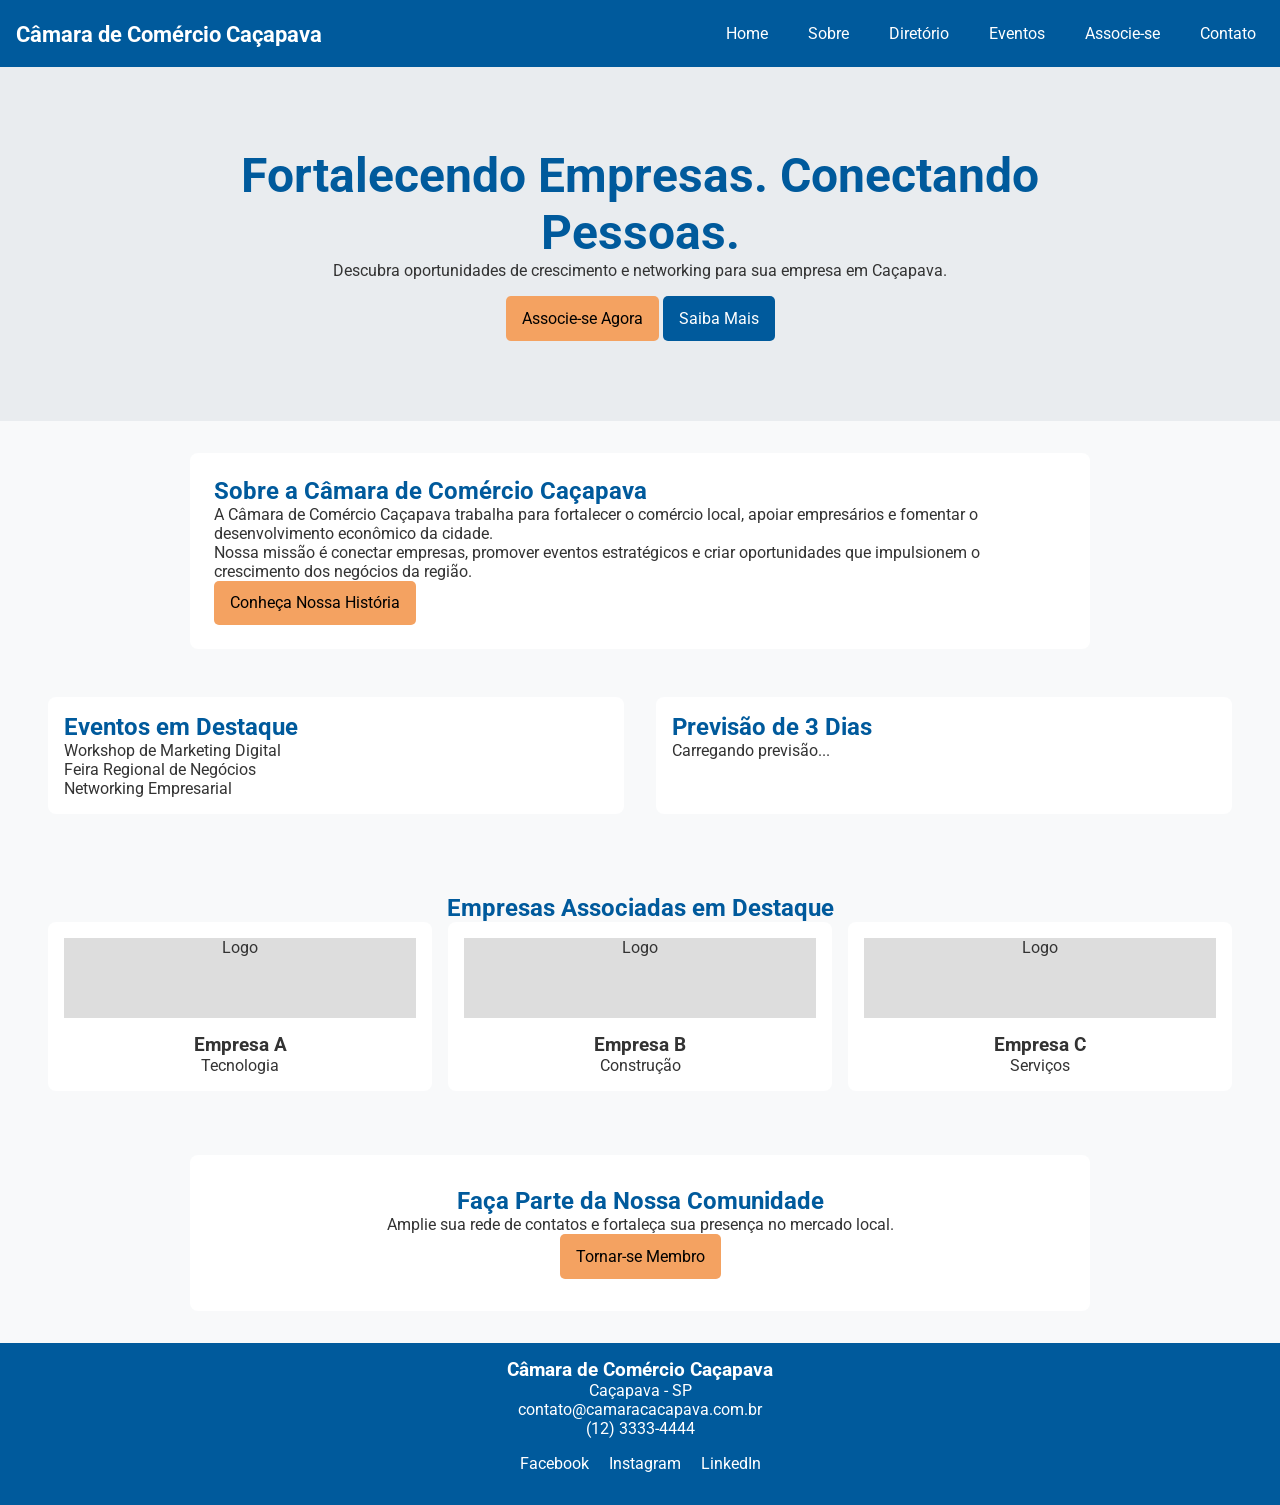
==== index.html @ 87de65bf "Tarefa do Site" ====
<!DOCTYPE html>
<html lang="pt-BR">
<head>
    <meta charset="UTF-8">
    <meta name="viewport" content="width=device-width, initial-scale=1.0">
    <title>Câmara de Comércio Caçapava</title>

    <link rel="stylesheet" href="estilos/normalize.css">
    <link rel="stylesheet" href="estilos/tela-pequena.css">
    <link rel="stylesheet" href="estilos/tela-grande.css">
   
    <link rel="preconnect" href="https://fonts.googleapis.com">
    <link rel="preconnect" href="https://fonts.gstatic.com" crossorigin>

    <link
        href="https://fonts.googleapis.com/css2?family=Roboto:wght@100;300;400;500;700;900&display=swap"
        rel="stylesheet"
    >

    <meta
        name="description"
        content="Câmara de Comércio Caçapava - Fortalecendo Empresas e Conectando Negócios."
    >

</head>

<body>

<header>

    <div class="logo">
        <h1>Câmara de Comércio Caçapava</h1>
    </div>

    <button
        id="menu-button"
        type="button"
        aria-label="Abrir menu de navegação"
        aria-expanded="false"
        aria-controls="navigation"
    >
        ☰
    </button>

    <nav
        id="navigation"
        aria-label="Navegação Principal"
    >
        <ul>
            <li><a href="index.html" aria-current="page">Home</a></li>
            <li><a href="about.html">Sobre</a></li>
            <li><a href="directory.html">Diretório</a></li>
            <li><a href="events.html">Eventos</a></li>
            <li><a href="join.html">Associe-se</a></li>
            <li><a href="contact.html">Contato</a></li>
        </ul>
    </nav>

</header>

<main>

    <section class="hero">

        <div class="hero-content">

            <h2>Fortalecendo Empresas. Conectando Pessoas.</h2>

            <p>
                Descubra oportunidades de crescimento e networking
                para sua empresa em Caçapava.
            </p>

            <div class="hero-buttons">

                <a href="join.html" class="btn btn-primary">
                    Associe-se Agora
                </a>

                <a href="about.html" class="btn btn-secondary">
                    Saiba Mais
                </a>

            </div>

        </div>

    </section>

    <section class="about">

        <div class="about-content">

            <h2>Sobre a Câmara de Comércio Caçapava</h2>

            <p>
                A Câmara de Comércio Caçapava trabalha para fortalecer
                o comércio local, apoiar empresários e fomentar o
                desenvolvimento econômico da cidade.
            </p>

            <p>
                Nossa missão é conectar empresas, promover eventos
                estratégicos e criar oportunidades que impulsionem
                o crescimento dos negócios da região.
            </p>

            <a href="about.html" class="btn btn-primary">
                Conheça Nossa História
            </a>

        </div>

    </section>

    <section class="info-grid">

        <article class="card">

            <h2>Eventos em Destaque</h2>

            <ul>
                <li>Workshop de Marketing Digital</li>
                <li>Feira Regional de Negócios</li>
                <li>Networking Empresarial</li>
            </ul>

        </article>

        <section class="card forecast">

            <h2>Previsão de 3 Dias</h2>

            <div id="forecast-container">
                <div>Carregando previsão...</div>
            </div>

        </section>

    </section>

    <section class="spotlight">

        <h2>Empresas Associadas em Destaque</h2>

        <div class="company-grid">

            <article class="company-card">

                <div class="company-logo">
                    Logo
                </div>

                <h3>Empresa A</h3>

                <p>Tecnologia</p>

            </article>

            <article class="company-card">

                <div class="company-logo">
                    Logo
                </div>

                <h3>Empresa B</h3>

                <p>Construção</p>

            </article>

            <article class="company-card">

                <div class="company-logo">
                    Logo
                </div>

                <h3>Empresa C</h3>

                <p>Serviços</p>

            </article>

        </div>

    </section>

    <section class="cta">

        <h2>Faça Parte da Nossa Comunidade</h2>

        <p>
            Amplie sua rede de contatos e fortaleça sua presença
            no mercado local.
        </p>

        <a href="join.html" class="btn btn-primary">
            Tornar-se Membro
        </a>

    </section>

</main>

<footer>

    <div class="footer-content">

        <h3>Câmara de Comércio Caçapava</h3>

        <p>Caçapava - SP</p>

        <p>contato@camaracacapava.com.br</p>

        <p>(12) 3333-4444</p>

        <div class="social-links">

            <a href="#">Facebook</a>

            <a href="#">Instagram</a>

            <a href="#">LinkedIn</a>

        </div>

        <p id="lastModified"></p>

    </div>

</footer>
<script src="script/navegacao.js"defer></script>
</body>
</html>
---- estilos/tela-pequena.css ----
body {
    font-family: Roboto, sans-serif;
    margin: 0;
    background-color: #f8f9fa;
    color: #333;
}

header {
    background-color: #005a9c;
    color: white;
    padding: 1rem;
}

.logo h1 {
    margin: 0;
    font-size: 1.4rem;
}

#menu-button {
    background: none;
    border: none;
    color: white;
    font-size: 2rem;
    cursor: pointer;
}

#navigation {
    display: none;
}

#navigation.open {
    display: block;
    width: 100%;
}


#navigation ul {
    list-style: none;
    padding: 0;
}

#navigation li {
    margin: .5rem 0;
}

#navigation a {
    color: white;
    text-decoration: none;
    display: block;
    padding: .5rem;
}

#navigation a:hover {
    background-color: #f4a261;
    color: black;
}

.hero {
    text-align: center;
    padding: 2rem 1rem;
    background-color: #e9ecef;
}

.hero h2 {
    color: #005a9c;
}

.hero-buttons {
    margin-top: 1rem;
}

.btn {
    display: inline-block;
    padding: .8rem 1rem;
    border-radius: 5px;
    text-decoration: none;
}

.btn-primary {
    background-color: #f4a261;
    color: black;
}

.btn-secondary {
    background-color: #005a9c;
    color: white;
}

.about {
    padding: 1.5rem;
    background-color: white;
}

.about h2 {
    color: #005a9c;
}

.info-grid {
    padding: 1rem;
}

.card {
    background-color: white;
    padding: 1rem;
    border-radius: 8px;
    margin-bottom: 1rem;
}

.card h2 {
    color: #005a9c;
}

.spotlight {
    padding: 1rem;
}

.spotlight h2 {
    text-align: center;
    color: #005a9c;
}

.company-card {
    background-color: white;
    padding: 1rem;
    border-radius: 8px;
    text-align: center;
    margin-bottom: 1rem;
}

.company-logo {
    height: 80px;
    background-color: #ddd;
    margin-bottom: 1rem;
}

.cta {
    text-align: center;
    background-color: white;
    padding: 2rem 1rem;
}

.cta h2 {
    color: #005a9c;
}

footer {
    background-color: #005a9c;
    color: white;
    text-align: center;
    padding: 1rem;
}

.social-links {
    margin: 1rem 0;
}

.social-links a {
    color: white;
    margin: 0 .5rem;
}
---- estilos/tela-grande.css ----
@media screen and (min-width: 768px) {

   header {
    background-color: #005a9c;
    color: white;
    padding: 1rem;

    display: flex;
    justify-content: space-between;
    align-items: center;
    flex-wrap: wrap;
}

    #menu-button {
        display: none;
    }

    #navigation {
        display: block;
    }

    #navigation ul {
        display: flex;
        align-items: center;
        gap: 1.5rem;
    }

    #navigation li {
        margin: 0;
    }

    #navigation a {
        color: white;
        text-decoration: none;
        padding: .5rem;
    }

    .hero {
        padding: 5rem 2rem;
    }

    .hero h2 {
        font-size: 3rem;
    }

    .hero-content {
        max-width: 900px;
        margin: 0 auto;
    }

    .about {
        max-width: 900px;
        margin: 2rem auto;
        border-radius: 8px;
    }

    .info-grid {
        display: grid;
        grid-template-columns: 1fr 1fr;
        gap: 2rem;
        margin: 2rem;
    }

    .company-grid {
        display: grid;
        grid-template-columns: repeat(3, 1fr);
        gap: 1rem;
    }

    .spotlight {
        margin: 2rem;
    }

    .cta {
        max-width: 900px;
        margin: 2rem auto;
        border-radius: 8px;
    }
}
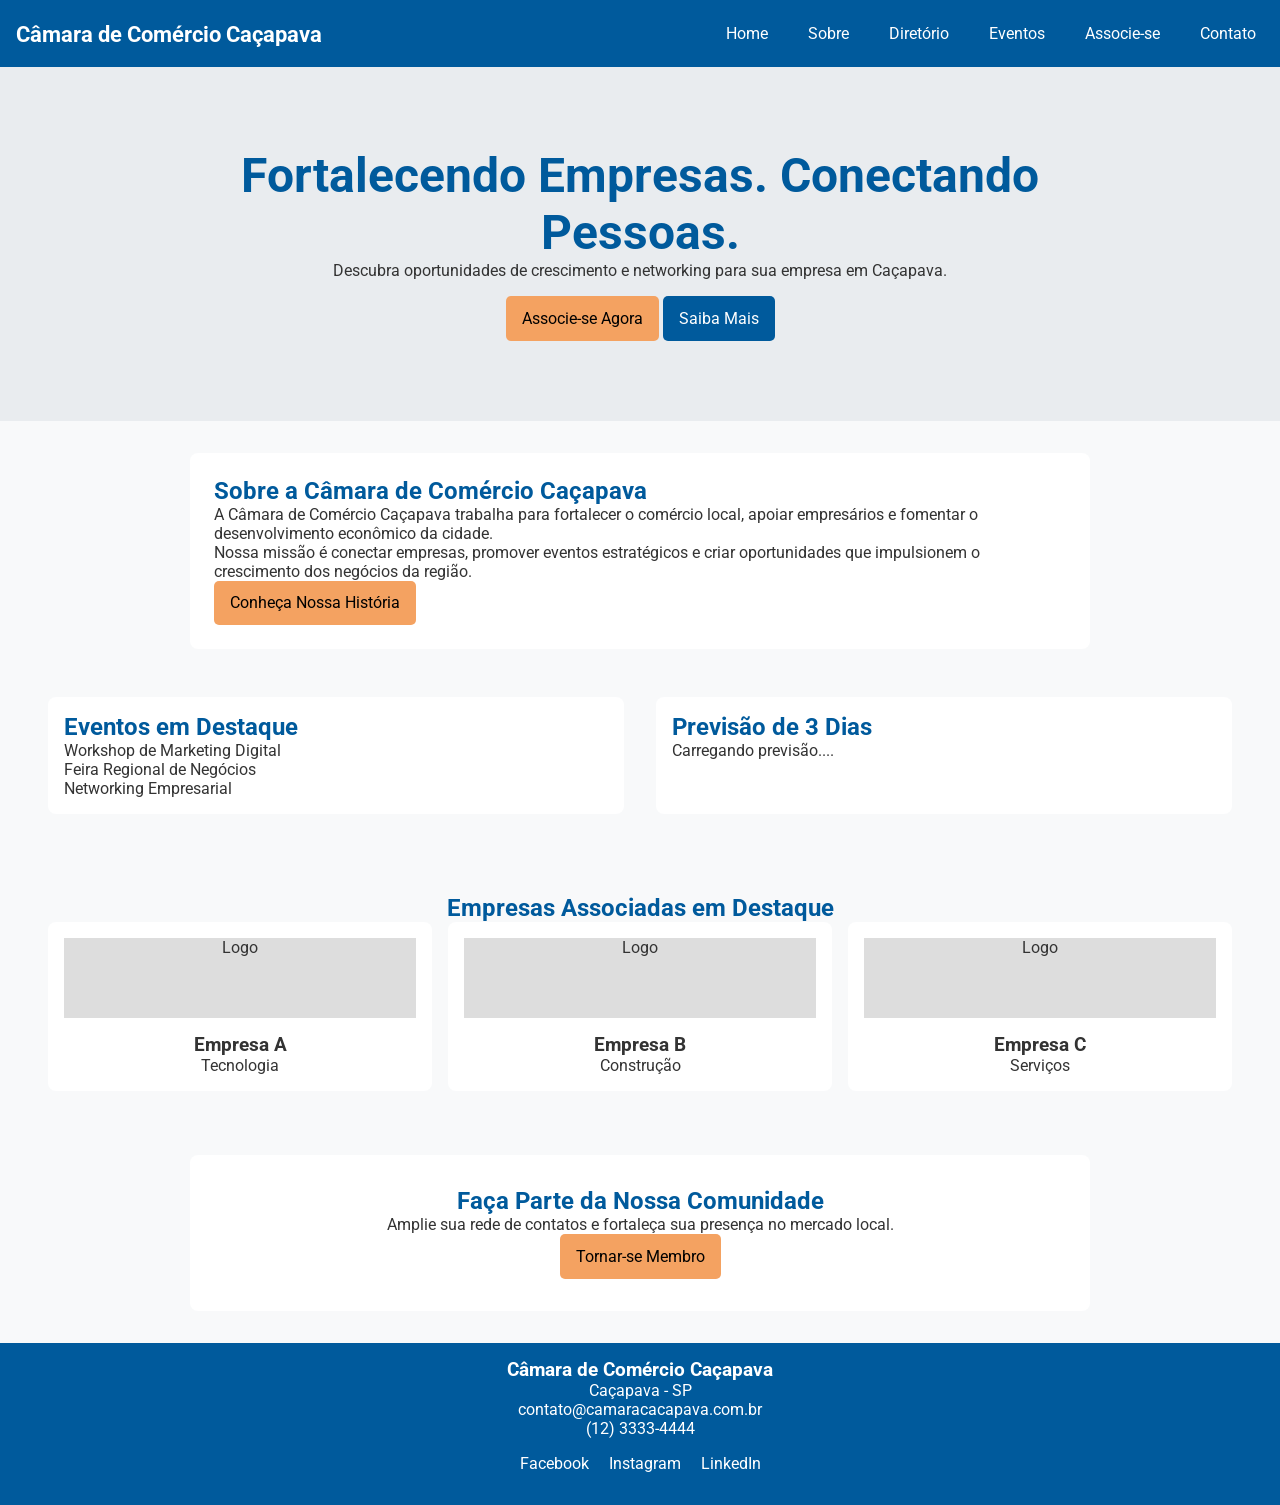
==== commit 4902a50d: "tentando criar a pagina" ====
--- a/index.html
+++ b/index.html
@@ -132,7 +132,7 @@
             <h2>Previsão de 3 Dias</h2>
 
             <div id="forecast-container">
-                <div>Carregando previsão...</div>
+                <div>Carregando previsão....</div>
             </div>
 
         </section>
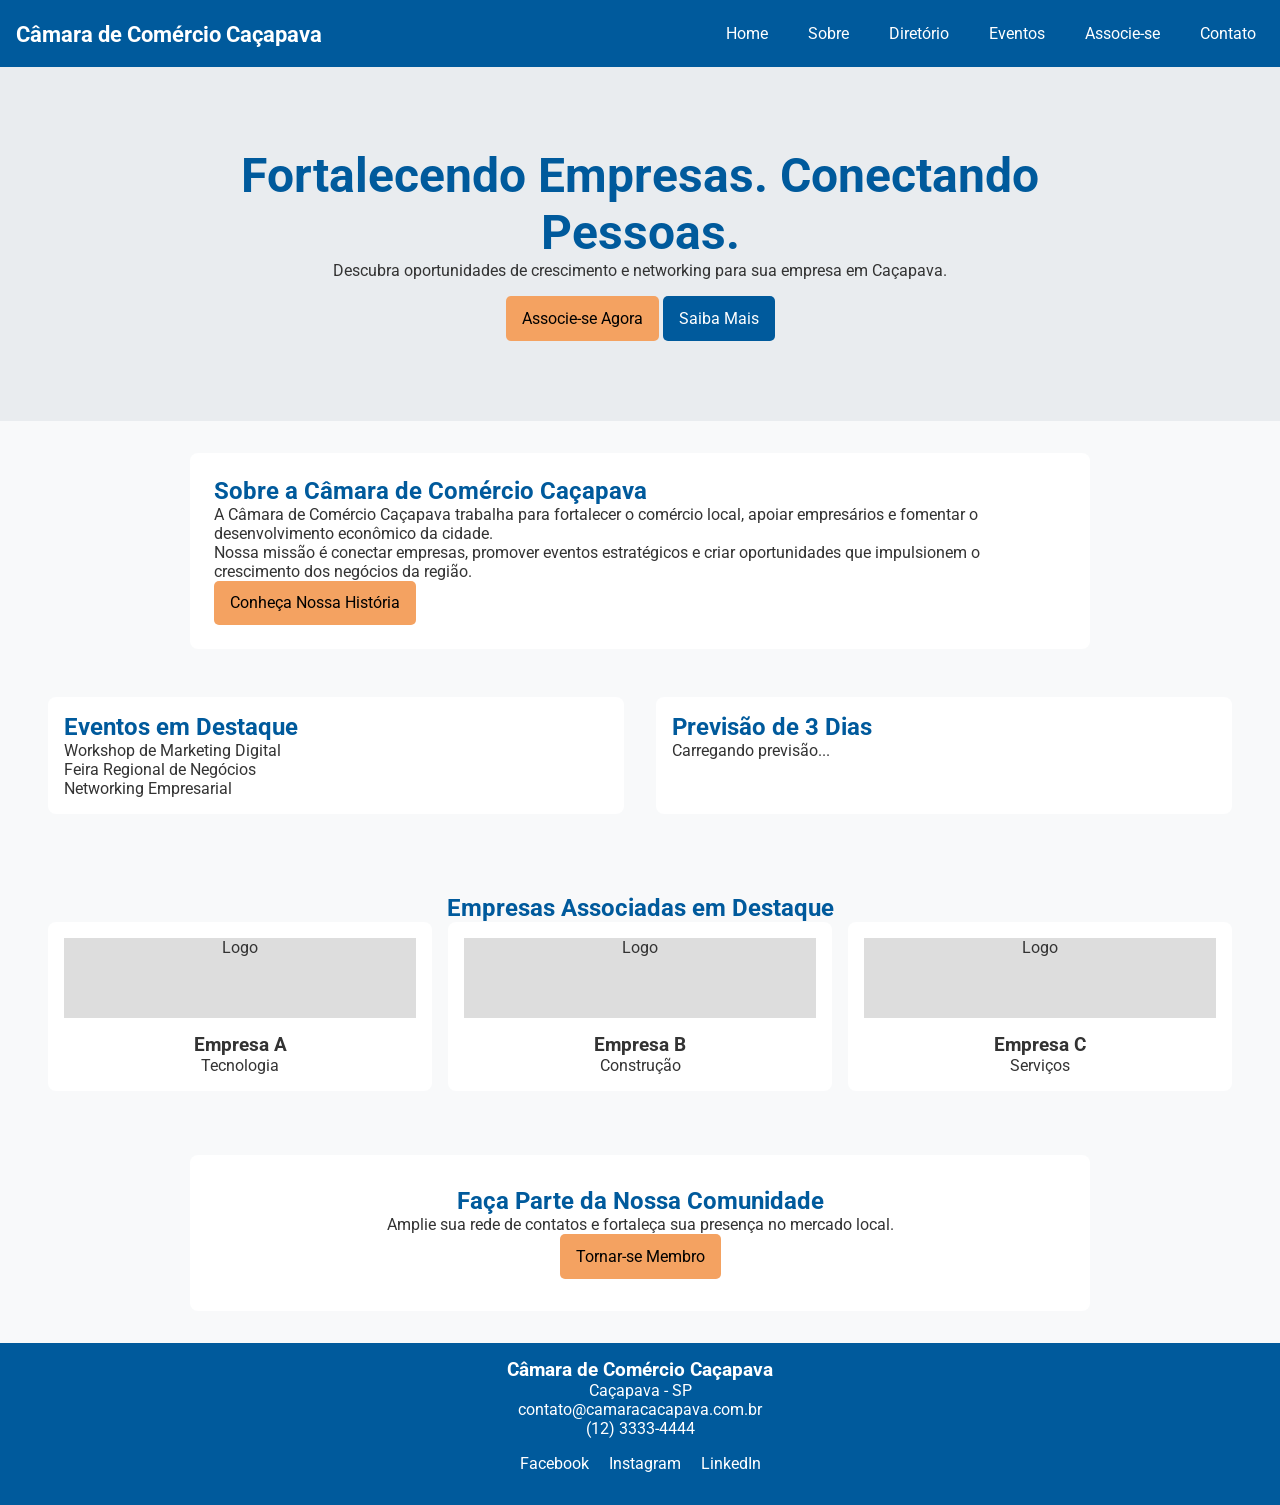
==== commit 78b0ba10: "corrigindo a previsão do tempo" ====
--- a/index.html
+++ b/index.html
@@ -131,8 +131,8 @@
 
             <h2>Previsão de 3 Dias</h2>
 
-            <div id="forecast-container">
-                <div>Carregando previsão....</div>
+            <div id="weather-forecast">
+                Carregando previsão...
             </div>
 
         </section>
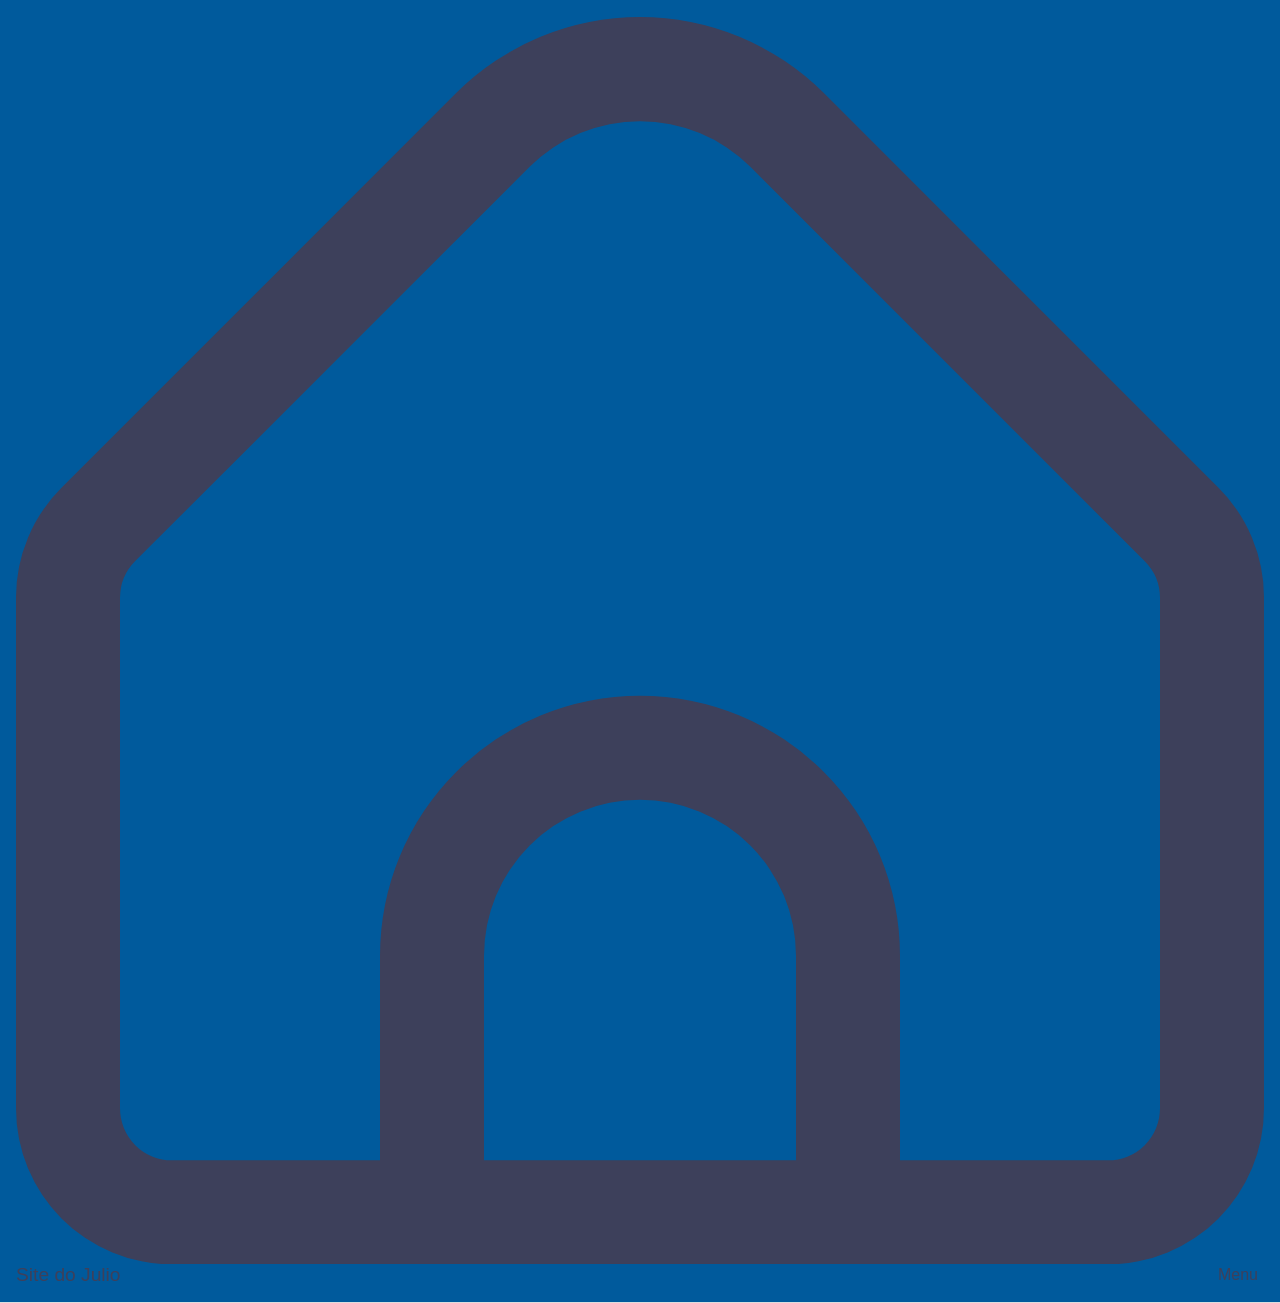
==== commit 81178e29: "tarefa semana 1" ====
--- a/index.html
+++ b/index.html
@@ -1,234 +1,22 @@
 <!DOCTYPE html>
-<html lang="pt-BR">
+<html lang="en">
 <head>
     <meta charset="UTF-8">
     <meta name="viewport" content="width=device-width, initial-scale=1.0">
-    <title>Câmara de Comércio Caçapava</title>
-
+    <title>Documento</title>
     <link rel="stylesheet" href="estilos/normalize.css">
     <link rel="stylesheet" href="estilos/tela-pequena.css">
     <link rel="stylesheet" href="estilos/tela-grande.css">
-   
-    <link rel="preconnect" href="https://fonts.googleapis.com">
-    <link rel="preconnect" href="https://fonts.gstatic.com" crossorigin>
-
-    <link
-        href="https://fonts.googleapis.com/css2?family=Roboto:wght@100;300;400;500;700;900&display=swap"
-        rel="stylesheet"
-    >
-
-    <meta
-        name="description"
-        content="Câmara de Comércio Caçapava - Fortalecendo Empresas e Conectando Negócios."
-    >
-
 </head>
-
 <body>
-
-<header>
-
-    <div class="logo">
-        <h1>Câmara de Comércio Caçapava</h1>
-    </div>
-
-    <button
-        id="menu-button"
-        type="button"
-        aria-label="Abrir menu de navegação"
-        aria-expanded="false"
-        aria-controls="navigation"
-    >
-        ☰
-    </button>
-
-    <nav
-        id="navigation"
-        aria-label="Navegação Principal"
-    >
-        <ul>
-            <li><a href="index.html" aria-current="page">Home</a></li>
-            <li><a href="about.html">Sobre</a></li>
-            <li><a href="directory.html">Diretório</a></li>
-            <li><a href="events.html">Eventos</a></li>
-            <li><a href="join.html">Associe-se</a></li>
-            <li><a href="contact.html">Contato</a></li>
-        </ul>
-    </nav>
-
-</header>
-
-<main>
-
-    <section class="hero">
-
-        <div class="hero-content">
-
-            <h2>Fortalecendo Empresas. Conectando Pessoas.</h2>
-
-            <p>
-                Descubra oportunidades de crescimento e networking
-                para sua empresa em Caçapava.
-            </p>
-
-            <div class="hero-buttons">
-
-                <a href="join.html" class="btn btn-primary">
-                    Associe-se Agora
-                </a>
-
-                <a href="about.html" class="btn btn-secondary">
-                    Saiba Mais
-                </a>
-
-            </div>
-
-        </div>
-
-    </section>
-
-    <section class="about">
-
-        <div class="about-content">
-
-            <h2>Sobre a Câmara de Comércio Caçapava</h2>
-
-            <p>
-                A Câmara de Comércio Caçapava trabalha para fortalecer
-                o comércio local, apoiar empresários e fomentar o
-                desenvolvimento econômico da cidade.
-            </p>
-
-            <p>
-                Nossa missão é conectar empresas, promover eventos
-                estratégicos e criar oportunidades que impulsionem
-                o crescimento dos negócios da região.
-            </p>
-
-            <a href="about.html" class="btn btn-primary">
-                Conheça Nossa História
-            </a>
-
-        </div>
-
-    </section>
-
-    <section class="info-grid">
-
-        <article class="card">
-
-            <h2>Eventos em Destaque</h2>
-
-            <ul>
-                <li>Workshop de Marketing Digital</li>
-                <li>Feira Regional de Negócios</li>
-                <li>Networking Empresarial</li>
-            </ul>
-
-        </article>
-
-        <section class="card forecast">
-
-            <h2>Previsão de 3 Dias</h2>
-
-            <div id="weather-forecast">
-                Carregando previsão...
-            </div>
-
-        </section>
-
-    </section>
-
-    <section class="spotlight">
-
-        <h2>Empresas Associadas em Destaque</h2>
-
-        <div class="company-grid">
-
-            <article class="company-card">
-
-                <div class="company-logo">
-                    Logo
-                </div>
-
-                <h3>Empresa A</h3>
-
-                <p>Tecnologia</p>
-
-            </article>
-
-            <article class="company-card">
-
-                <div class="company-logo">
-                    Logo
-                </div>
-
-                <h3>Empresa B</h3>
-
-                <p>Construção</p>
-
-            </article>
-
-            <article class="company-card">
-
-                <div class="company-logo">
-                    Logo
-                </div>
-
-                <h3>Empresa C</h3>
-
-                <p>Serviços</p>
-
-            </article>
-
-        </div>
-
-    </section>
-
-    <section class="cta">
-
-        <h2>Faça Parte da Nossa Comunidade</h2>
-
-        <p>
-            Amplie sua rede de contatos e fortaleça sua presença
-            no mercado local.
-        </p>
-
-        <a href="join.html" class="btn btn-primary">
-            Tornar-se Membro
-        </a>
-
-    </section>
-
-</main>
-
-<footer>
-
-    <div class="footer-content">
-
-        <h3>Câmara de Comércio Caçapava</h3>
-
-        <p>Caçapava - SP</p>
-
-        <p>contato@camaracacapava.com.br</p>
-
-        <p>(12) 3333-4444</p>
-
-        <div class="social-links">
-
-            <a href="#">Facebook</a>
-
-            <a href="#">Instagram</a>
-
-            <a href="#">LinkedIn</a>
-
-        </div>
-
-        <p id="lastModified"></p>
-
-    </div>
-
-</footer>
-<script src="script/navegacao.js"defer></script>
+    <header>
+        <img src="imagens/casa.svg" alt="logo do site" width="512" height="512">
+        <span>Site do Julio</span>
+        <button id="ham-btn" class="hamburguer">Menu</button>
+    </header>
+    <nav></nav>
+    <main></main>
+    <footer></footer>
+    <script src="scripts/navegacao.js"></script>
 </body>
 </html>
--- a/estilos/tela-pequena.css
+++ b/estilos/tela-pequena.css
@@ -1,160 +1,36 @@
-body {
-    font-family: Roboto, sans-serif;
-    margin: 0;
-    background-color: #f8f9fa;
-    color: #333;
+*{
+    font-family: "josefin sans", sans-serif;
+    box-sizing: border-box;
 }
 
 header {
-    background-color: #005a9c;
-    color: white;
-    padding: 1rem;
+    display:grid;
+    grid-template-columns: 24px auto 44px;
+    padding: 5px 0 5px 10px;
+    border-bottom: solid 1px  #ddd;
+    column-gap: 8px;
+    align-items: end;
 }
 
-.logo h1 {
-    margin: 0;
-    font-size: 1.4rem;
+header img {
+    display: block;
+    width: 100%;
+    height: auto;
 }
 
-#menu-button {
+header span {
+    font-size: 1.2rem;
+    color: #3D405B;
+}
+
+.hamburguer {
     background: none;
     border: none;
-    color: white;
-    font-size: 2rem;
+    color: #3D405B;
     cursor: pointer;
 }
 
-#navigation {
-    display: none;
-}
-
-#navigation.open {
-    display: block;
-    width: 100%;
-}
-
-
-#navigation ul {
-    list-style: none;
-    padding: 0;
-}
-
-#navigation li {
-    margin: .5rem 0;
-}
-
-#navigation a {
-    color: white;
-    text-decoration: none;
-    display: block;
-    padding: .5rem;
-}
-
-#navigation a:hover {
-    background-color: #f4a261;
-    color: black;
-}
-
-.hero {
-    text-align: center;
-    padding: 2rem 1rem;
-    background-color: #e9ecef;
-}
-
-.hero h2 {
-    color: #005a9c;
-}
-
-.hero-buttons {
-    margin-top: 1rem;
-}
-
-.btn {
-    display: inline-block;
-    padding: .8rem 1rem;
-    border-radius: 5px;
-    text-decoration: none;
-}
-
-.btn-primary {
-    background-color: #f4a261;
-    color: black;
-}
-
-.btn-secondary {
-    background-color: #005a9c;
-    color: white;
-}
-
-.about {
-    padding: 1.5rem;
-    background-color: white;
-}
-
-.about h2 {
-    color: #005a9c;
-}
-
-.info-grid {
-    padding: 1rem;
-}
-
-.card {
-    background-color: white;
-    padding: 1rem;
-    border-radius: 8px;
-    margin-bottom: 1rem;
-}
-
-.card h2 {
-    color: #005a9c;
-}
-
-.spotlight {
-    padding: 1rem;
-}
-
-.spotlight h2 {
-    text-align: center;
-    color: #005a9c;
-}
-
-.company-card {
-    background-color: white;
-    padding: 1rem;
-    border-radius: 8px;
-    text-align: center;
-    margin-bottom: 1rem;
-}
-
-.company-logo {
-    height: 80px;
-    background-color: #ddd;
-    margin-bottom: 1rem;
-}
-
-.cta {
-    text-align: center;
-    background-color: white;
-    padding: 2rem 1rem;
-}
-
-.cta h2 {
-    color: #005a9c;
-}
-
-footer {
-    background-color: #005a9c;
-    color: white;
-    text-align: center;
-    padding: 1rem;
-}
-
-.social-links {
-    margin: 1rem 0;
-}
-
-.social-links a {
-    color: white;
-    margin: 0 .5rem;
+.hamburguer ::after {
+    content: "\2630";
+    font-size: 1.5rem;
 }
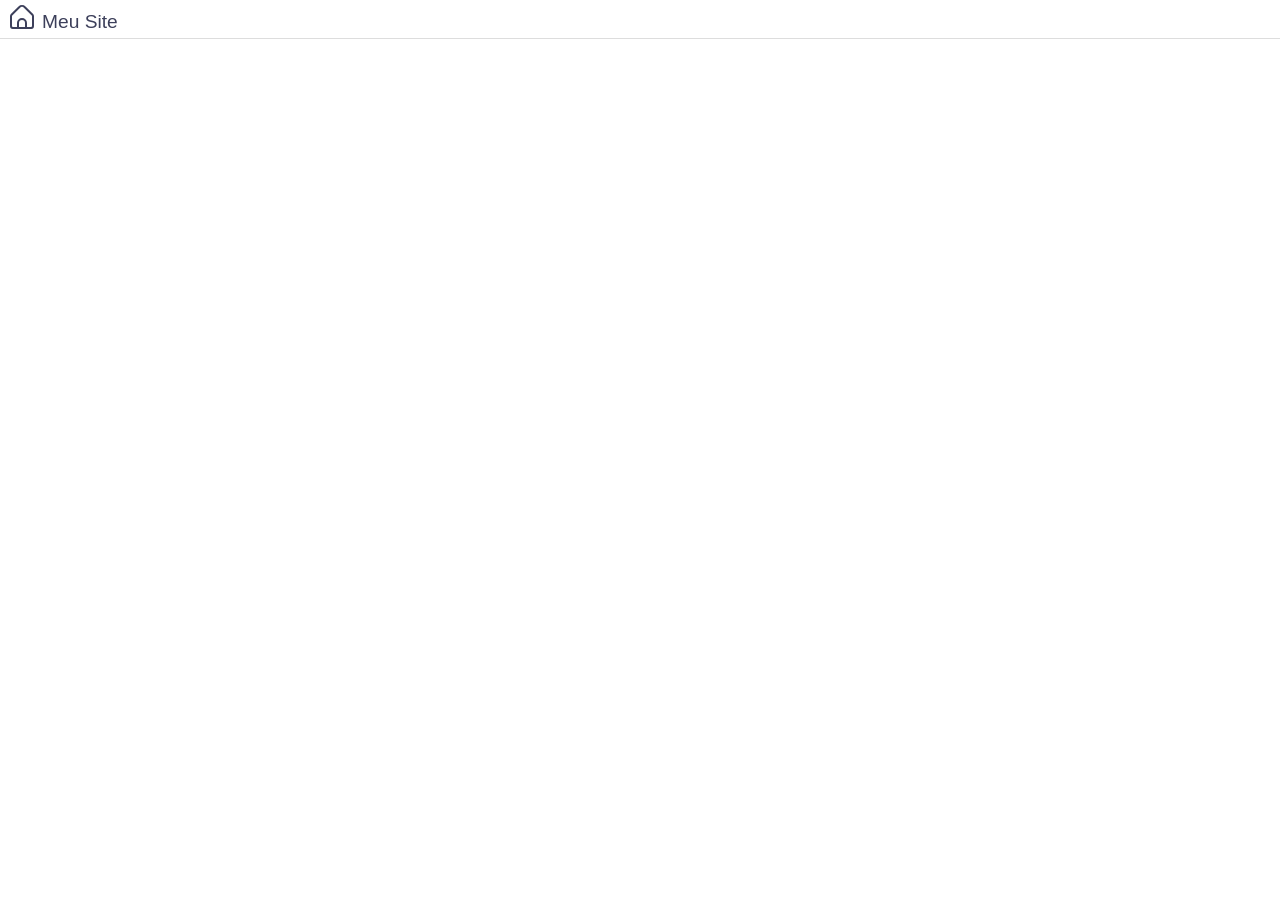
==== commit cf94c9d2: "atualização" ====
--- a/index.html
+++ b/index.html
@@ -1,9 +1,10 @@
 <!DOCTYPE html>
-<html lang="en">
+<html lang="br-pt">
 <head>
     <meta charset="UTF-8">
     <meta name="viewport" content="width=device-width, initial-scale=1.0">
     <title>Documento</title>
+
     <link rel="stylesheet" href="estilos/normalize.css">
     <link rel="stylesheet" href="estilos/tela-pequena.css">
     <link rel="stylesheet" href="estilos/tela-grande.css">
@@ -11,12 +12,12 @@
 <body>
     <header>
         <img src="imagens/casa.svg" alt="logo do site" width="512" height="512">
-        <span>Site do Julio</span>
-        <button id="ham-btn" class="hamburguer">Menu</button>
+        <span>Meu Site</span>
+        <button id="ham-btn" class="hamburguer"></button>
     </header>
     <nav></nav>
     <main></main>
     <footer></footer>
-    <script src="scripts/navegacao.js"></script>
+    <script src="script/navegacao.js"></script>
 </body>
 </html>
--- a/estilos/tela-pequena.css
+++ b/estilos/tela-pequena.css
@@ -16,6 +16,7 @@
     display: block;
     width: 100%;
     height: auto;
+    padding-bottom: 4px;
 }
 
 header span {
@@ -28,9 +29,15 @@
     border: none;
     color: #3D405B;
     cursor: pointer;
+    font-family: verdana, geneva, tahoma, sans-serif;
 }
 
-.hamburguer ::after {
-    content: "\2630";
+.hamburguer::after {
+    content:"\2630";
+    font-size: 1.5rem;
+}
+
+.hamburguer.show::after {
+    content:"\00D7";
     font-size: 1.5rem;
 }
--- a/estilos/tela-grande.css
+++ b/estilos/tela-grande.css
@@ -1,79 +1,14 @@
-@media screen and (min-width: 768px) {
-
-   header {
-    background-color: #005a9c;
-    color: white;
-    padding: 1rem;
-
-    display: flex;
-    justify-content: space-between;
-    align-items: center;
-    flex-wrap: wrap;
-}
-
-    #menu-button {
-        display: none;
-    }
-
-    #navigation {
-        display: block;
-    }
-
-    #navigation ul {
-        display: flex;
-        align-items: center;
-        gap: 1.5rem;
-    }
-
-    #navigation li {
-        margin: 0;
-    }
-
-    #navigation a {
-        color: white;
-        text-decoration: none;
-        padding: .5rem;
-    }
-
-    .hero {
-        padding: 5rem 2rem;
-    }
-
-    .hero h2 {
-        font-size: 3rem;
-    }
-
-    .hero-content {
+@media only screen and (min-width: 38px) {
+    .header, main, nav, footer {
         max-width: 900px;
         margin: 0 auto;
     }
-
-    .about {
-        max-width: 900px;
-        margin: 2rem auto;
-        border-radius: 8px;
+    
+    .header {
+        grid-template-columns: 24px auto;
     }
-
-    .info-grid {
-        display: grid;
-        grid-template-columns: 1fr 1fr;
-        gap: 2rem;
-        margin: 2rem;
+    
+    .hamburguer {
+        display: none;
     }
-
-    .company-grid {
-        display: grid;
-        grid-template-columns: repeat(3, 1fr);
-        gap: 1rem;
-    }
-
-    .spotlight {
-        margin: 2rem;
-    }
-
-    .cta {
-        max-width: 900px;
-        margin: 2rem auto;
-        border-radius: 8px;
-    }
-}
+}
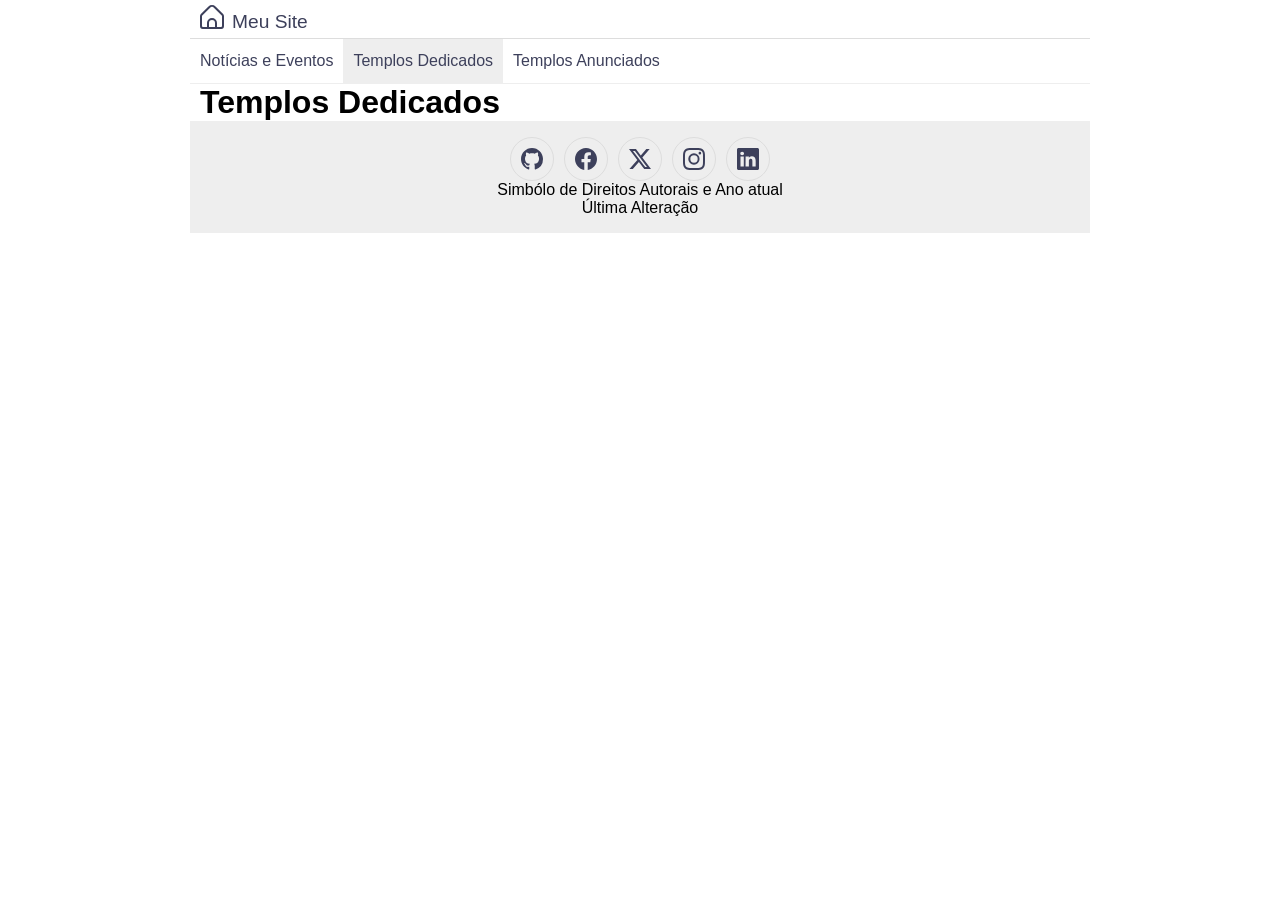
==== commit fac042be: "Atividade semana 1 pronta" ====
--- a/index.html
+++ b/index.html
@@ -3,21 +3,42 @@
 <head>
     <meta charset="UTF-8">
     <meta name="viewport" content="width=device-width, initial-scale=1.0">
-    <title>Documento</title>
+    <title>Meu Site</title>
 
     <link rel="stylesheet" href="estilos/normalize.css">
     <link rel="stylesheet" href="estilos/tela-pequena.css">
     <link rel="stylesheet" href="estilos/tela-grande.css">
 </head>
 <body>
+
     <header>
         <img src="imagens/casa.svg" alt="logo do site" width="512" height="512">
         <span>Meu Site</span>
-        <button id="ham-btn" class="hamburguer"></button>
+        <button id="ham-btn" class="hamburger"></button>
     </header>
-    <nav></nav>
-    <main></main>
-    <footer></footer>
-    <script src="script/navegacao.js"></script>
+
+    <nav id="nav-bar" class="navegacao">
+        <ul>
+            <li ><a href="#">Notícias e Eventos</a></li>
+            <li class="atual"><a href="#">Templos Dedicados</a></li>
+            <li><a href="#">Templos Anunciados</a></li>
+        </ul>
+    </nav>
+    <main>
+        <h1>Templos Dedicados</h1>
+    </main>
+    <footer>
+        <div class="social">
+            <a href="https://github.com" target="_blank"><img src="imagens/github.svg" alt="GitHub" width="16" height="16"></a>
+            <a href="https://facebook.com" target="_blank"><img src="imagens/facebook.svg" alt="Facebook" width="16" height="16"></a>
+            <a href="https://x.com/" target="_blank"><img src="imagens/twitter-x.svg" alt="Twitter X" width="16" height="16"></a>
+            <a href="https://instagram.com" target="_blank"><img src="imagens/instagram.svg" alt="Instagram" width="16" height="16"></a>
+            <a href="https://linkedin.com" target="_blank"><img src="imagens/linkedin.svg" alt="LinkedIn" width="16" height="16"></a>
+        </div>
+        <p>Simbólo de Direitos Autorais e Ano atual</p>
+        <p>Última Alteração</p>
+    </footer>
+    <script src="script/navegacao.js" defer></script>
+
 </body>
 </html>
--- a/estilos/tela-pequena.css
+++ b/estilos/tela-pequena.css
@@ -1,43 +1,118 @@
 *{
     font-family: "josefin sans", sans-serif;
     box-sizing: border-box;
-}
+ }
 
-header {
-    display:grid;
+ header {
+    display: grid;
     grid-template-columns: 24px auto 44px;
     padding: 5px 0 5px 10px;
     border-bottom: solid 1px  #ddd;
     column-gap: 8px;
     align-items: end;
-}
+ }
 
-header img {
+ header img {
     display: block;
     width: 100%;
     height: auto;
     padding-bottom: 4px;
-}
+ }
 
-header span {
+ header span {
     font-size: 1.2rem;
     color: #3D405B;
-}
+ }
 
-.hamburguer {
-    background: none;
+.hamburger {
+    background: transparent;
     border: none;
     color: #3D405B;
     cursor: pointer;
-    font-family: verdana, geneva, tahoma, sans-serif;
+    width: 44px;
+    height: 44px;
+    padding: 0;
+    font-size: 1.8rem;
+    border-radius: 8px;
+    transition: background-color .2s ease, color .2s ease;
 }
 
-.hamburguer::after {
-    content:"\2630";
-    font-size: 1.5rem;
+.hamburger:hover {
+    background-color: #f1f1f1;
 }
 
-.hamburguer.show::after {
-    content:"\00D7";
-    font-size: 1.5rem;
-}+.hamburger::after {
+    content: "☰";
+}
+
+.hamburger.show::after {
+    content: "✕";
+}
+
+.navegacao {
+    display: none;
+}
+
+.navegacao.show {
+    display: block;
+}
+
+.navegacao ul {
+    list-style-type: none;
+    padding: 0;
+    margin: 0; 
+}
+
+.navegacao a {
+   display: block;
+   padding: .8rem 10px;
+   color: #3D405B;
+   text-decoration: none;
+   border-bottom: solid 1px #ddd;
+}
+
+.navegacao li.atual {
+    background-color: #eee;
+}
+
+h1 {
+   margin-left: 10px;
+}
+
+.navegacao a:hover {
+    background-color: #f1f1f1;
+}  
+
+footer {
+    background-color: #eee;
+    padding: 1rem 10px;
+    text-align: center;
+}
+
+.social {
+    display: flex;
+    justify-content: center;
+    gap: 10px;
+}
+
+.social a {
+   display: flex;
+   border: #ddd solid 1px;
+   border-radius: 50%;
+   justify-content: center;
+   align-items: center;
+   width: 44px;
+   height: 44px;
+}
+
+.social img {
+   width: 22px;
+   height: 22px;
+}
+
+.social a:hover {
+    background-color: #ddd;
+}
+
+
+
--- a/estilos/tela-grande.css
+++ b/estilos/tela-grande.css
@@ -1,14 +1,28 @@
-@media only screen and (min-width: 38px) {
-    .header, main, nav, footer {
+@media only screen and (min-width: 50rem) {
+    header, main, nav, footer {
         max-width: 900px;
         margin: 0 auto;
     }
     
-    .header {
+    header {
         grid-template-columns: 24px auto;
     }
     
-    .hamburguer {
+    .hamburger {
         display: none;
     }
+    
+
+    .navegacao {
+        display: block;
+        border-bottom: solid 1px #eee;
+    }
+
+    .navegacao ul {
+        display: flex;
+    }
+
+    .navegacao a {
+        border: none;
+    }
 }
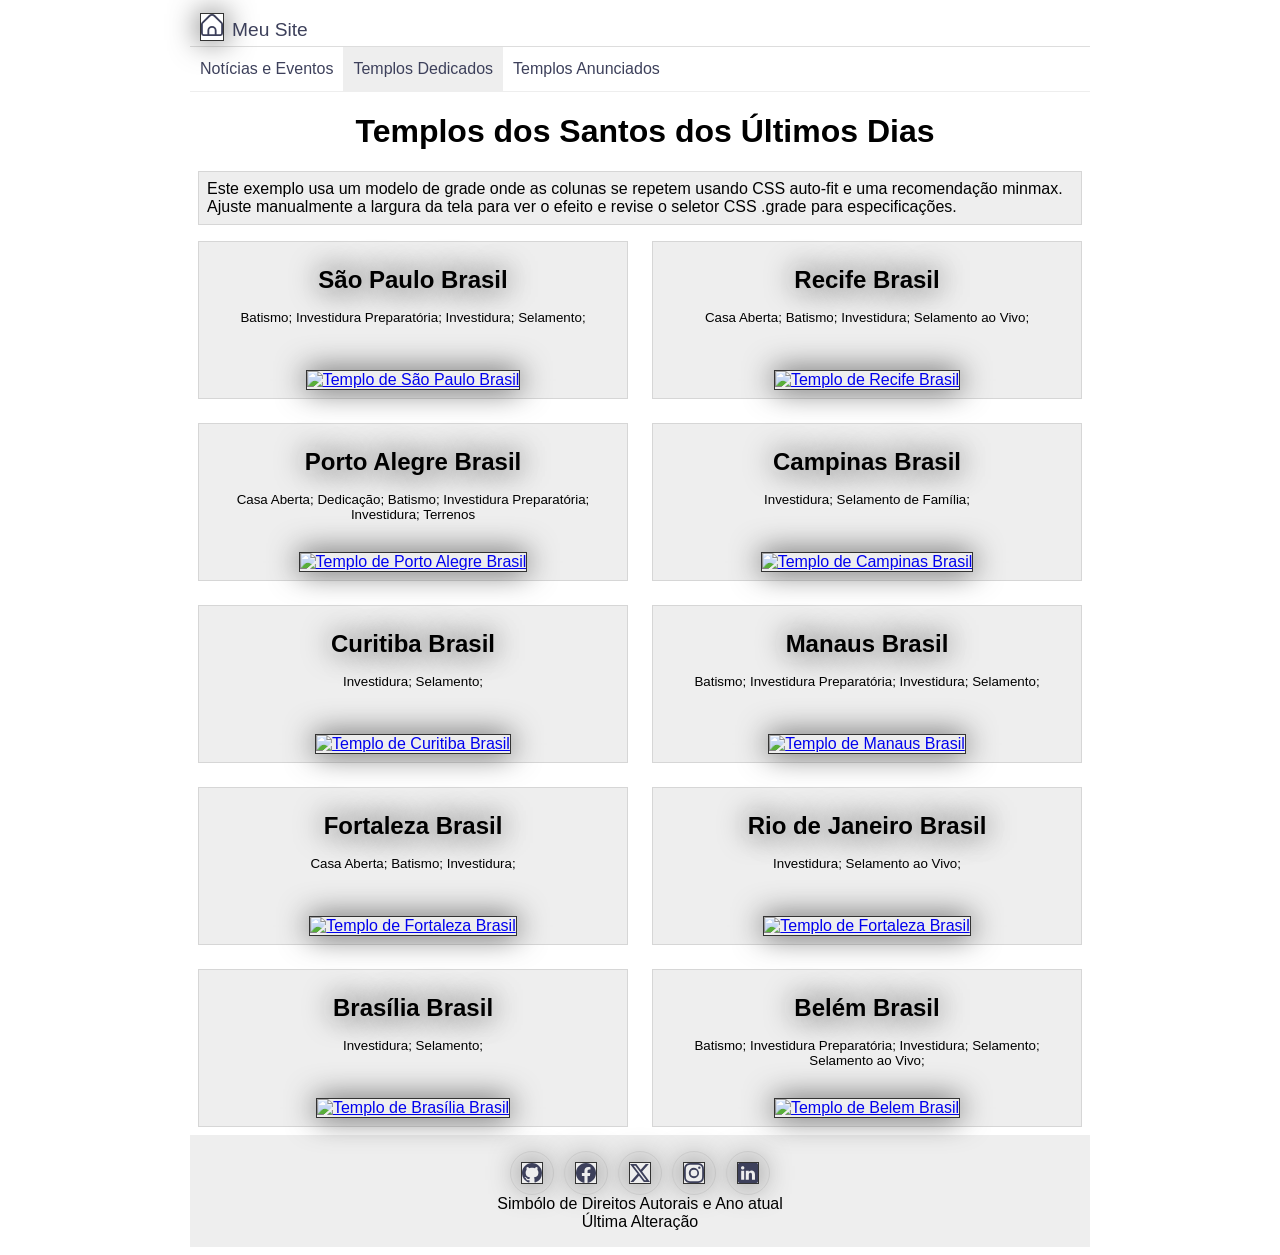
==== commit 4bfeccba: "atividades" ====
--- a/index.html
+++ b/index.html
@@ -8,6 +8,14 @@
     <link rel="stylesheet" href="estilos/normalize.css">
     <link rel="stylesheet" href="estilos/tela-pequena.css">
     <link rel="stylesheet" href="estilos/tela-grande.css">
+
+    <meta name="twitter:url" content="https://www.microsoft.com/pt-br">
+    <meta name="twitter:title" content="Microsoft – AI, Cloud, Productivity, Computing, Gaming &amp; Apps">
+    <meta name="twitter:description" content="Explore Microsoft products and services and support for your home or business. Shop Microsoft 365, Copilot, Teams, Xbox, Windows, Azure, Surface and more.">
+    <meta name="twitter:card" content="summary">
+
+    <link rel="icon" href="imagens/favicon.ico" type="image/x-icon">
+
 </head>
 <body>
 
@@ -25,7 +33,94 @@
         </ul>
     </nav>
     <main>
-        <h1>Templos Dedicados</h1>
+       <h1>Templos dos Santos dos Últimos Dias</h1>
+
+<section>
+	Este exemplo usa um modelo de grade onde as colunas se repetem usando CSS auto-fit e uma recomendação minmax. Ajuste manualmente a largura da tela para ver o efeito e revise o seletor CSS .grade para especificações.
+</section>
+
+<div class="grid">
+	<section>
+		<h2>São Paulo Brasil</h2>
+		<p>Batismo; Investidura Preparatória; Investidura; Selamento;</p>
+		<a href="https://www.churchofjesuschrist.org/temples/details/sao-paulo-brazil-temple?lang=por" target="_blank">
+			<img src="https://content.churchofjesuschrist.org/templesldsorg/bc/Temples/photo-galleries/sao-paulo-brazil/800x500/sao-paulo-brazil-temple-lds-246609-wallpaper.jpg" alt="Templo de São Paulo Brasil">
+		</a>
+	</section>
+
+	<section>
+		<h2>Recife Brasil</h2>
+		<p>Casa Aberta; Batismo; Investidura; Selamento ao Vivo;</p>
+		<a href="https://www.churchofjesuschrist.org/temples/details/recife-brazil-temple?lang=por" target="_blank">
+			<img src="https://content.churchofjesuschrist.org/templesldsorg/bc/Temples/photo-galleries/recife-brazil/800x500/recife-brazil-temple-lds-700211-wallpaper.jpg" alt="Templo de Recife Brasil"></a>
+	</section>
+
+	<section>
+		<h2>Porto Alegre Brasil</h2>
+		<p>Casa Aberta; Dedicação; Batismo; Investidura Preparatória; Investidura; Terrenos</p>
+		<a href="https://www.churchofjesuschrist.org/temples/details/porto-alegre-brazil-temple?lang=por" target="_blank">
+			<img src="https://content.churchofjesuschrist.org/templesldsorg/bc/Temples/photo-galleries/porto-alegre-brazil/800x500/puerto-alegre-brazil-temple-lds-1027294-wallpaper.jpg" alt="Templo de Porto Alegre Brasil">
+		</a>
+	</section>
+
+	<section>
+		<h2>Campinas Brasil</h2>
+		<p>Investidura; Selamento de Família;</p>
+		<a href="https://www.churchofjesuschrist.org/temples/details/campinas-brazil-temple?lang=por" target="_blank">
+			<img src="https://content.churchofjesuschrist.org/templesldsorg/bc/Temples/photo-galleries/campinas-brazil/800x500/campinas-brazil-temple-1030031-wallpaper.jpg" alt="Templo de Campinas Brasil">
+		</a>
+	</section>
+
+	<section>
+		<h2>Curitiba Brasil</h2>
+		<p>Investidura; Selamento;</p>
+		<a href="https://www.churchofjesuschrist.org/temples/details/curitiba-brazil-temple?lang=por" target="_blank">
+			<img src="https://content.churchofjesuschrist.org/templesldsorg/bc/Temples/photo-galleries/curitiba-brazil/800x800/curitiba-brazil-temple-lds-852263-wallpaper.jpg" alt="Templo de Curitiba Brasil">
+		</a>
+	</section>
+
+	<section>
+		<h2>Manaus Brasil</h2>
+		<p>Batismo; Investidura Preparatória; Investidura; Selamento;</p>
+		<a href="https://www.churchofjesuschrist.org/temples/details/manaus-brazil-temple?lang=por" target="_blank">
+			<img src="https://content.churchofjesuschrist.org/templesldsorg/bc/Temples/photo-galleries/manaus-brazil/800x500/lds-temple-manaus-brazil-1085299-wallpaper.jpg" alt="Templo de Manaus Brasil">
+		</a>
+	</section>
+
+	<section>
+		<h2>Fortaleza Brasil</h2>
+		<p>Casa Aberta; Batismo; Investidura;</p>
+		<a href="https://www.churchofjesuschrist.org/temples/details/fortaleza-brazil-temple?lang=por" target="_blank">
+			<img src="https://content.churchofjesuschrist.org/templesldsorg/bc/Temples/photo-galleries/fortaleza-brazil/800x500/1-Fortaleza-Temple-Photo-2233938.jpg" alt="Templo de Fortaleza Brasil">
+		</a>
+	</section>
+
+	<section>
+		<h2>Rio de Janeiro Brasil</h2>
+		<p>Investidura; Selamento ao Vivo;</p>
+		<a href="https://www.churchofjesuschrist.org/temples/details/rio-de-janeiro-brazil-temple?lang=por" target="_blank">
+			<img src="https://content.churchofjesuschrist.org/templesldsorg/bc/Temples/photo-galleries/rio-de-janeiro-brazil/800x500/6-743652dbbf1ab19966da7eb3c7570d08cfc3ab8b.jpeg" alt="Templo de Fortaleza Brasil">
+		</a>
+	</section>
+
+	<section>
+		<h2>Brasília Brasil</h2>
+		<p>Investidura; Selamento;</p>
+		<a href="https://www.churchofjesuschrist.org/temples/details/brasilia-brazil-temple?lang=por" target="_blank">
+			<img src="https://www.churchofjesuschrist.org/imgs/95f3f3abdd4811ed920ceeeeac1e15db91037802/full/1280%2C/0/default" alt="Templo de Brasília Brasil">
+		</a>
+	</section>
+
+	<section>
+		<h2>Belém Brasil</h2>
+		<p>Batismo; Investidura Preparatória; Investidura; Selamento; Selamento ao Vivo;</p>
+		<a href="https://www.churchofjesuschrist.org/temples/details/belem-brazil-temple?lang=por" target="_blank">
+			<img src="https://content.churchofjesuschrist.org/templesldsorg/bc/Temples/photo-galleries/belem-brazil/800x500/belem_brazil_temple_exterior2.jpg" alt="Templo de Belem Brasil">
+		</a>
+	</section>
+
+</div>
+
     </main>
     <footer>
         <div class="social">
